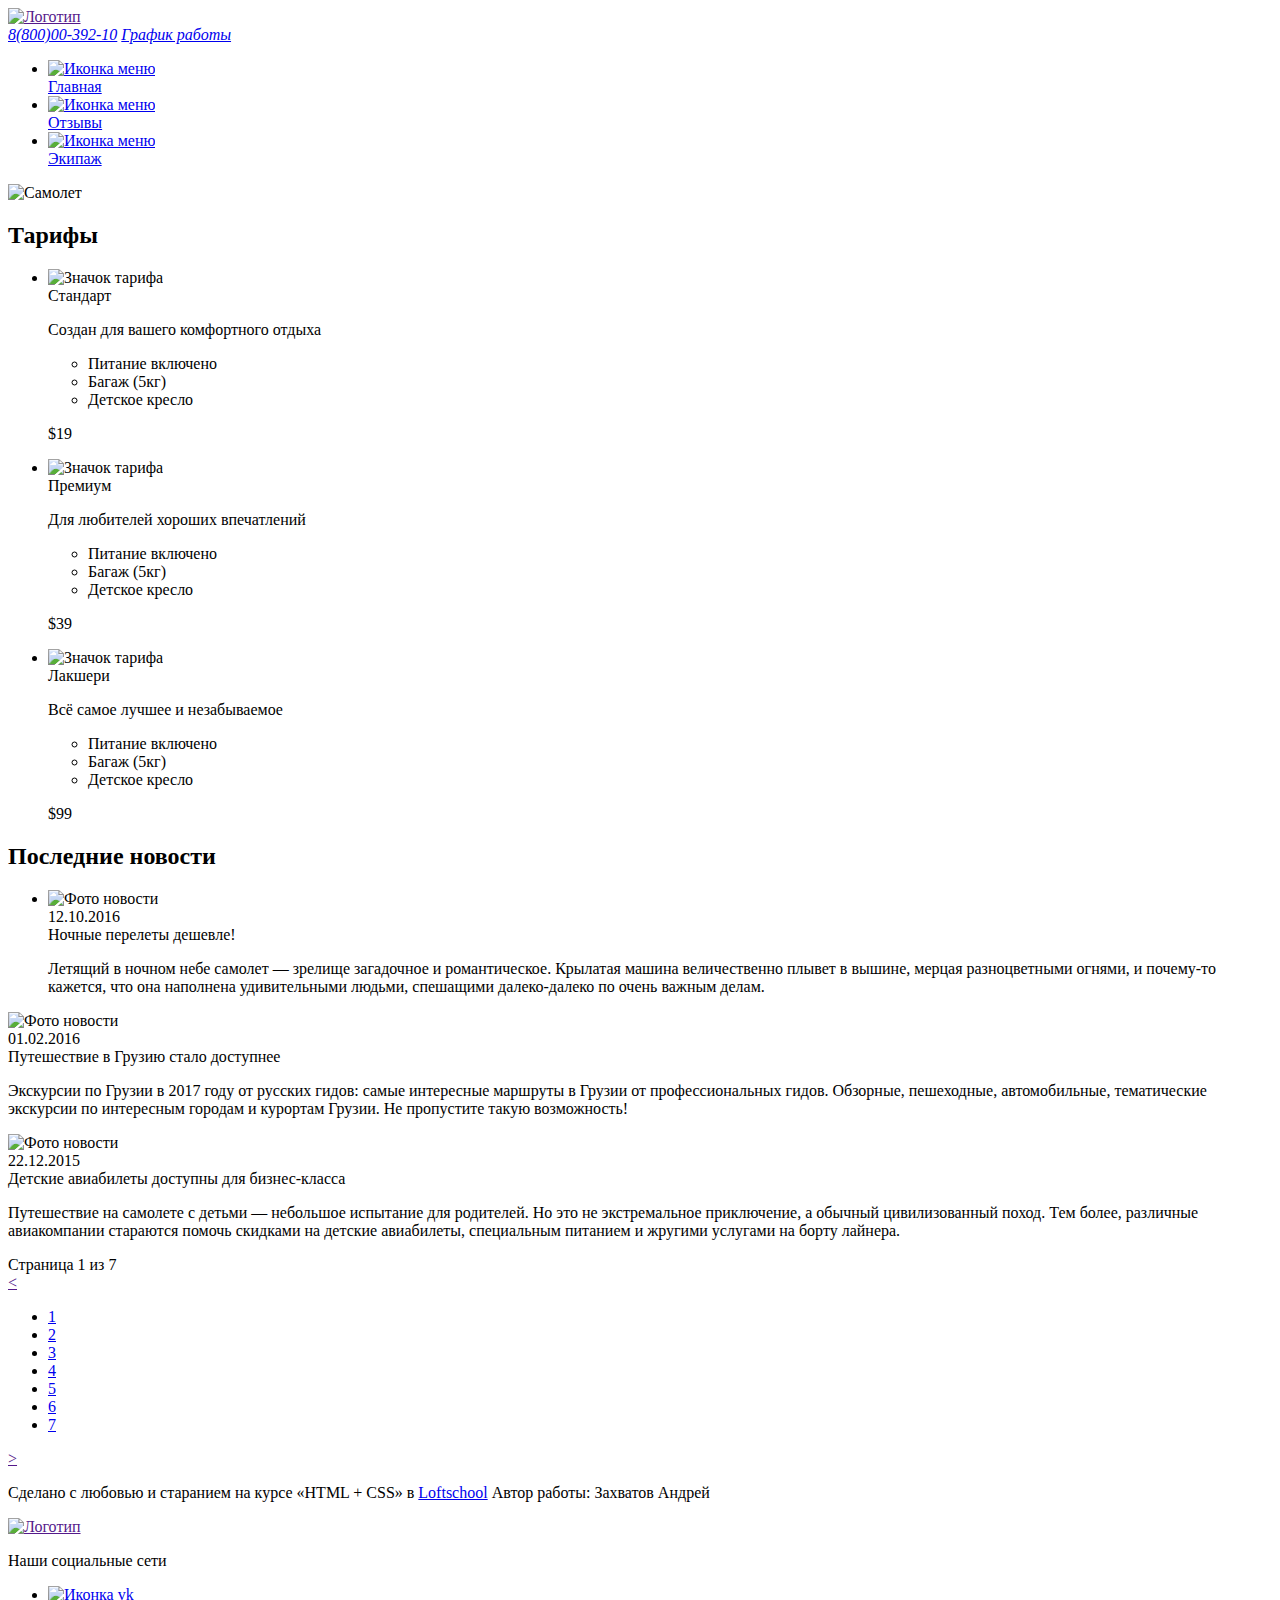
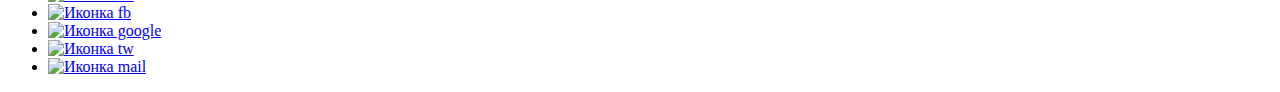
==== index.html @ 5c6799b0 "Создал файл index.html" ====
<!DOCTYPE html>
<html lang="ru">

<head>
  <meta charset="UTF-8">
  <meta name="viewport" content="width=device-width, initial-scale=1.0">
  <meta http-equiv="X-UA-Compatible" content="ie=edge">
  <title>Document</title>
  <link rel="stylesheet" href="./css/main.css" />
</head>

<body>
  <div class="wrapper">
    <header class="header">
      <a href="" class="logo"> <img src="./img/logo_header.png" class="logo__image" alt="Логотип" /> </a>
      <address class="contacts">
        <a href="tel:+78000039210" class="contacts__phone">8(800)00-392-10</a>
        <a href="#" class="contacts__shedule">График работы</a>
      </address>
    </header>
    <div class="container">
      <aside class="sidebar">
        <nav class="menu">
          <ul class="menu__list">
            <li class="menu__item">
              <a href="#" class="menu__link">
                <div class="menu__icon">
                  <img src="./img/main_icon.png" class="menu__icon-picture" alt="Иконка меню">
                </div>
                <div class="menu__title">Главная</div>
              </a>
            </li>
            <li class="menu__item">
              <a href="#" class="menu__link">
                <div class="menu__icon">
                  <img src="./img/feed_icon.png" class="menu__icon-picture" alt="Иконка меню">
                </div>
                <div class="menu__title">Отзывы</div>
              </a>
            </li>
            <li class="menu__item">
              <a href="#" class="menu__link">
                <div class="menu__icon">
                  <img src="./img/team_icon.png" class="menu__icon-picture" alt="Иконка меню">
                </div>
                <div class="menu__title">Экипаж</div>
              </a>
            </li>
          </ul>
        </nav>
      </aside>
      <div class="page-content">
        <img src="./img/Photo.png" alt="Самолет" class="page-cont__pic">
        <div class="tariffs-section">
          <h2 class="section-title">Тарифы</h2>
          <ul class="tariffs">
            <li class="tariffs__item">
              <div class="tariffs__image">
                <img src="./img/flower.png" class="tariffs__image-pic" alt="Значок тарифа">
              </div>
              <div class="tariffs__desc">
                <div class="tariffs__name">Стандарт</div>
                <p class="tariffs__text">
                  Создан для вашего комфортного отдыха
                </p>
                <ul class="tariffs__text-items">
                  <li class="tariffs__text-item">Питание включено</li>
                  <li class="tariffs__text-item">Багаж (5кг)</li>
                  <li class="tariffs__text-item">Детское кресло</li>
                </ul>
                <p class="tariffs__price">$19</p>
              </div>
            </li>
            <li class="tariffs__item">
              <div class="tariffs__image">
                <img src="./img/mark-as-favorite-star.png" class="tariffs__image-pic" alt="Значок тарифа">
              </div>
              <div class="tariffs__desc">
                <div class="tariffs__name">Премиум</div>
                <p class="tariffs__text">
                  Для любителей хороших впечатлений
                </p>
                <ul class="tariffs__text-items">
                  <li class="tariffs__text-item">Питание включено</li>
                  <li class="tariffs__text-item">Багаж (5кг)</li>
                  <li class="tariffs__text-item">Детское кресло</li>
                </ul>
                <p class="tariffs__price">$39</p>
              </div>
            </li>
            <li class="tariffs__item">
              <div class="tariffs__image">
                <img src="./img/painter-palette.png" class="tariffs__image-pic" alt="Значок тарифа">
              </div>
              <div class="tariffs__desc">
                <div class="tariffs__name">Лакшери</div>
                <p class="tariffs__text">
                  Всё самое лучшее и незабываемое
                </p>
                <ul class="tariffs__text-items">
                  <li class="tariffs__text-item">Питание включено</li>
                  <li class="tariffs__text-item">Багаж (5кг)</li>
                  <li class="tariffs__text-item">Детское кресло</li>
                </ul>
                <p class="tariffs__price">$99</p>
              </div>
            </li>
          </ul>
        </div>
        <!--Last News-->
        <div class="last-news-section">
          <h2 class="section-title">Последние новости</h2>
          <ul class="news">
            <li class="news__item">
              <div class="news__image">
                <img src="./img/planeflying1.jpg" class="news__image-pic" alt="Фото новости">
              </div>
              <div class="news__desc">
                <time class="news__date">12.10.2016</div>
              <div class="news__name">Ночные перелеты дешевле!</div>
              <p class="news__text">
                Летящий в ночном небе самолет &mdash; зрелище загадочное и романтическое. Крылатая машина величественно
                плывет в вышине, мерцая разноцветными огнями, и почему-то кажется, что она наполнена удивительными
                людьми, спешащими далеко-далеко по очень важным делам.
              </p>
        </div>
        </li>
        <li class="news__item">
          <div class="news__image">
            <img src="./img/Photomountain.jpg" class="news__image-pic" alt="Фото новости">
          </div>
          <div class="news__desc">
            <div class="news__date">01.02.2016</div>
            <div class="news__name">Путешествие в Грузию стало доступнее</div>
            <p class="news__text">
              Экскурсии по Грузии в 2017 году от русских гидов: самые интересные маршруты в Грузии от профессиональных
              гидов. Обзорные, пешеходные, автомобильные, тематические экскурсии по интересным городам и курортам
              Грузии. Не пропустите такую возможность!
            </p>
          </div>
        </li>
        <li class="news__item">
          <div class="news__image">
            <img src="./img/boy.jpg" class="news__image-pic" alt="Фото новости">
          </div>
          <div class="news__desc">
            <div class="news__date">22.12.2015</div>
            <div class="news__name">Детские авиабилеты доступны для бизнес-класса</div>
            <p class="news__text">
              Путешествие на самолете с детьми &mdash; небольшое испытание для родителей. Но это не экстремальное
              приключение, а обычный цивилизованный поход. Тем более, различные авиакомпании стараются помочь скидками
              на детские авиабилеты, специальным питанием и жругими услугами на борту лайнера.
            </p>
          </div>
        </li>
        </ul>
      </div>
      <div class="pagination">
        <div class="pagination__display">Страница 1 из 7</div>
        <div class="pagination__controlls">
          <a href="" class="pagination__prev">
            <</a> <ul class="pagination__list">
              <li class="pagination__item">
                <a href="#" class="pagination__link">1</a>
              </li>
              <li class="pagination__item">
                <a href="#" class="pagination__link">2</a>
              </li>
              <li class="pagination__item">
                <a href="#" class="pagination__link">3</a>
              </li>
              <li class="pagination__item">
                <a href="#" class="pagination__link">4</a>
              </li>
              <li class="pagination__item">
                <a href="#" class="pagination__link">5</a>
              </li>
              <li class="pagination__item">
                <a href="#" class="pagination__link">6</a>
              </li>
              <li class="pagination__item">
                <a href="#" class="pagination__link">7</a>
              </li>
              </ul>
              <a href="" class="pagination__next">></a>
        </div>
      </div>

    </div>
    <footer class="footer">
      <p class="footer__text">Сделано с любовью и старанием на курсе &#171;HTML + CSS&#187; в <a href="loftschool.com">Loftschool</a>
        Автор работы: Захватов Андрей</p>
      <a href="" class="logo"><img src="./img/logo_header.png" alt="Логотип"></a>
      <div class="social">
        <p class="social__text">Наши социальные сети</p>
        <ul class="social__icons">
          <li class="soc__item">
            <a href="#" class="soc__link">
              <div class="soc__icon">
                <img src="./img/vk.png" class="soc__icon-picture" alt="Иконка vk">
              </div>
            </a>
          </li>
          <li class="soc__item">
            <a href="#" class="soc__link">
              <div class="soc__icon">
                <img src="./img/fb.png" class="soc__icon-picture" alt="Иконка fb">
              </div>
            </a>
          </li>
          <li class="soc__item">
            <a href="#" class="soc__link">
              <div class="soc__icon">
                <img src="./img/google.png" class="soc__icon-picture" alt="Иконка google">
              </div>
            </a>
          </li>
          <li class="soc__item">
            <a href="#" class="soc__link">
              <div class="soc__icon">
                <img src="./img/twitter.png" class="soc__icon-picture" alt="Иконка tw">
              </div>
            </a>
          </li>
          <li class="soc__item">
            <a href="#" class="soc__link">
              <div class="soc__icon">
                <img src="./img/mail.png" class="soc__icon-picture" alt="Иконка mail">
              </div>
            </a>
          </li>
        </ul>
      </div>
    </footer>
  </div>
  </div>
</body>

</html>
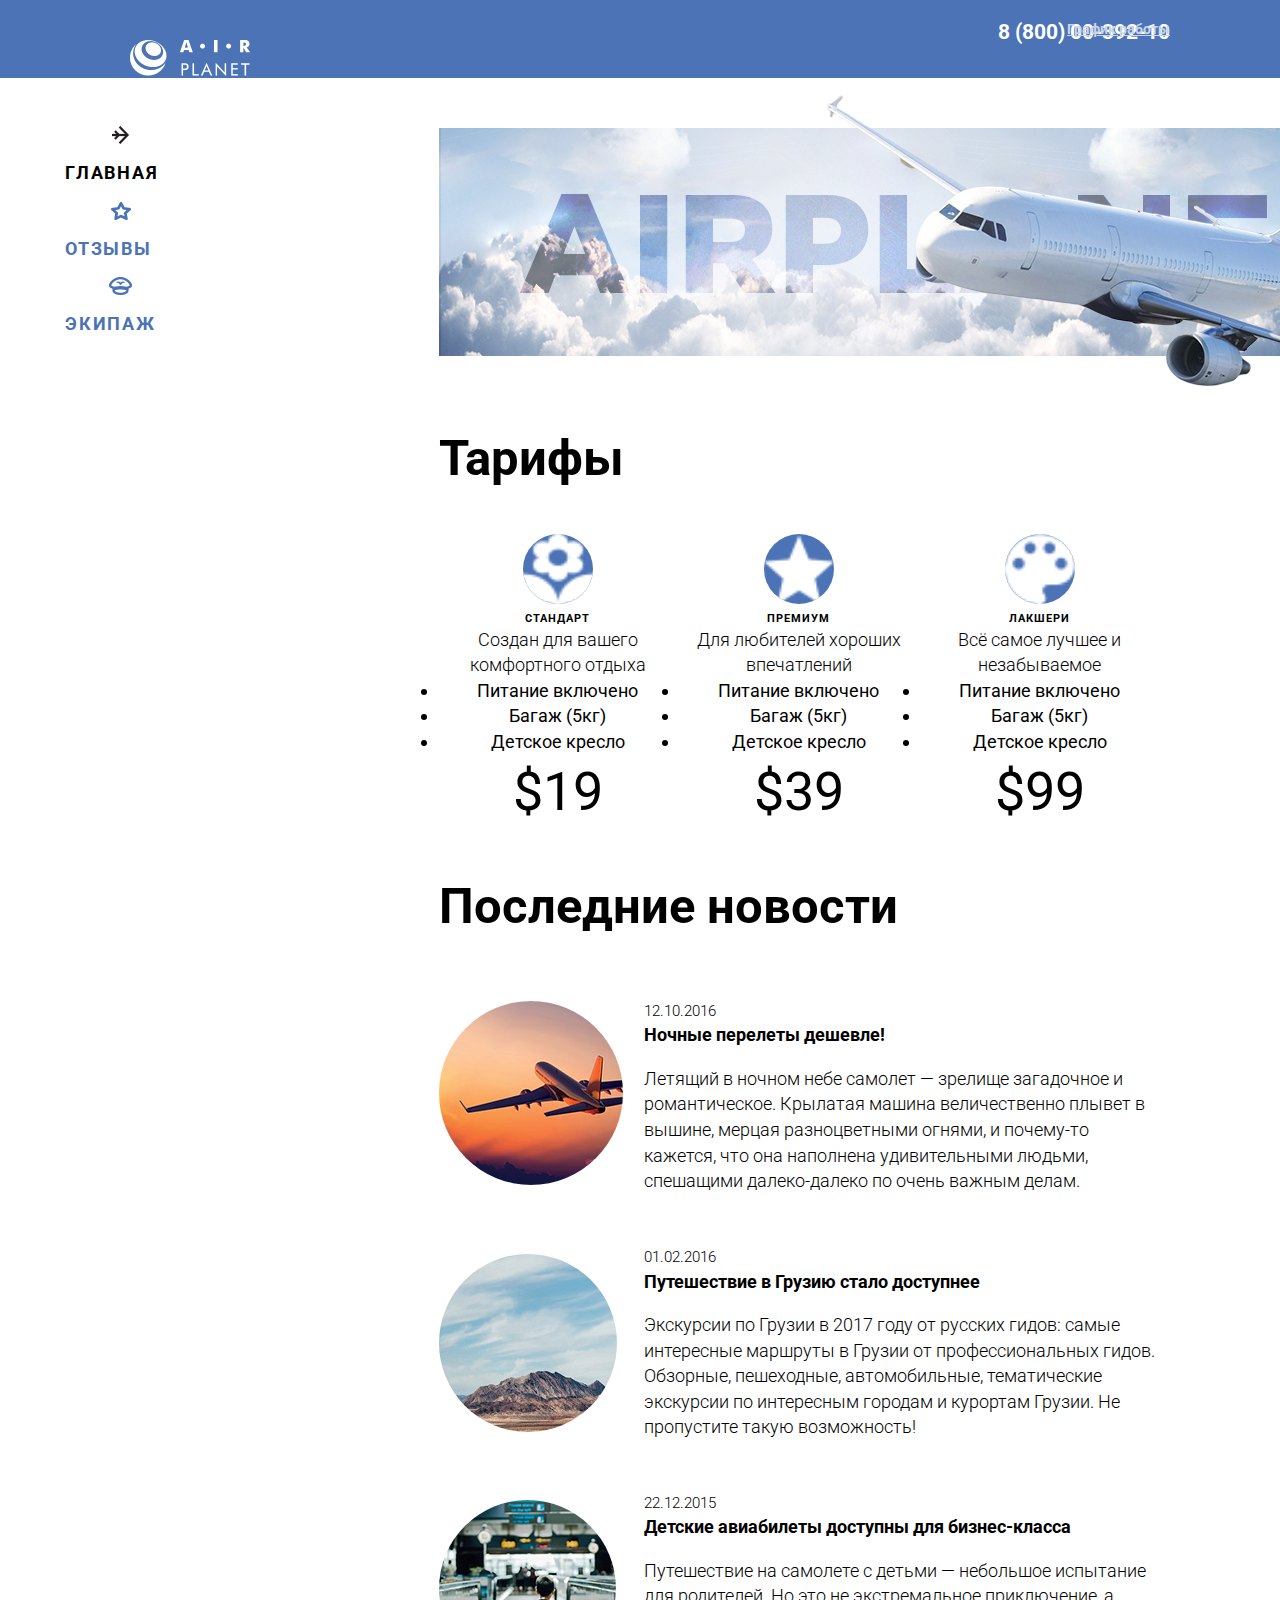
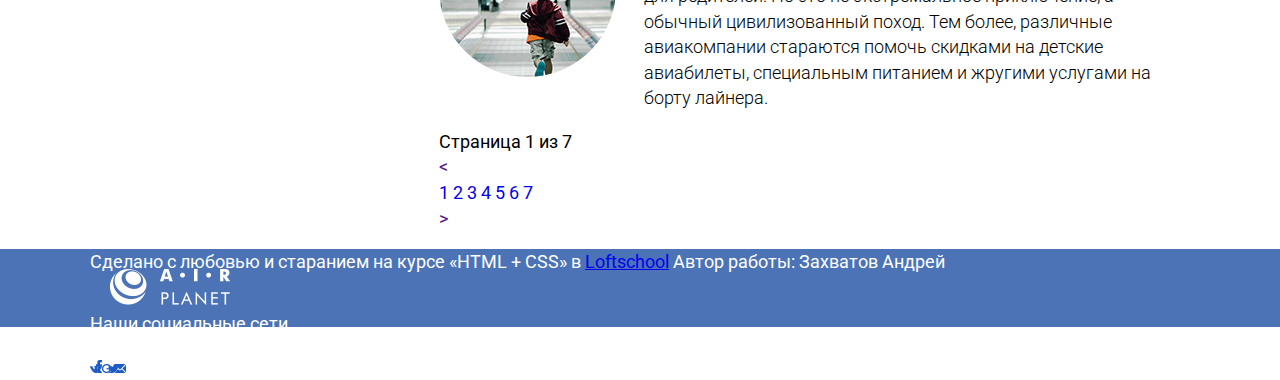
==== commit 69c52f59: "Добавил файл css" ====
--- a/index.html
+++ b/index.html
@@ -6,233 +6,230 @@
   <meta name="viewport" content="width=device-width, initial-scale=1.0">
   <meta http-equiv="X-UA-Compatible" content="ie=edge">
   <title>Document</title>
+  <link href="https://fonts.googleapis.com/css?family=Roboto:300,400,700&amp;subset=cyrillic,cyrillic-ext" rel="stylesheet">
   <link rel="stylesheet" href="./css/main.css" />
 </head>
 
 <body>
   <div class="wrapper">
     <header class="header">
-      <a href="" class="logo"> <img src="./img/logo_header.png" class="logo__image" alt="Логотип" /> </a>
-      <address class="contacts">
-        <a href="tel:+78000039210" class="contacts__phone">8(800)00-392-10</a>
-        <a href="#" class="contacts__shedule">График работы</a>
-      </address>
+      <div class="container header__container">
+        <a href="" class="logo"> <img src="./img/logo_header.png" class="logo__image" alt="Логотип" /> </a>
+        <address class="contacts">
+          <a href="tel:+78000039210" class="contacts__phone">8 (800) 00-392-10</a>
+          <a href="#" class="contacts__shedule">График работы</a>
+        </address>
+      </div>
     </header>
-    <div class="container">
-      <aside class="sidebar">
-        <nav class="menu">
-          <ul class="menu__list">
-            <li class="menu__item">
-              <a href="#" class="menu__link">
-                <div class="menu__icon">
-                  <img src="./img/main_icon.png" class="menu__icon-picture" alt="Иконка меню">
-                </div>
-                <div class="menu__title">Главная</div>
-              </a>
-            </li>
-            <li class="menu__item">
-              <a href="#" class="menu__link">
-                <div class="menu__icon">
-                  <img src="./img/feed_icon.png" class="menu__icon-picture" alt="Иконка меню">
-                </div>
-                <div class="menu__title">Отзывы</div>
-              </a>
-            </li>
-            <li class="menu__item">
-              <a href="#" class="menu__link">
-                <div class="menu__icon">
-                  <img src="./img/team_icon.png" class="menu__icon-picture" alt="Иконка меню">
-                </div>
-                <div class="menu__title">Экипаж</div>
-              </a>
-            </li>
-          </ul>
-        </nav>
-      </aside>
-      <div class="page-content">
-        <img src="./img/Photo.png" alt="Самолет" class="page-cont__pic">
-        <div class="tariffs-section">
-          <h2 class="section-title">Тарифы</h2>
-          <ul class="tariffs">
-            <li class="tariffs__item">
-              <div class="tariffs__image">
-                <img src="./img/flower.png" class="tariffs__image-pic" alt="Значок тарифа">
+    <div class="page">
+      <div class="container">
+        <aside class="sidebar">
+          <nav class="menu">
+            <ul class="menu__list">
+              <li class="menu__item menu__item--active">
+                <a href="#" class="menu__link menu__link--main">Главная
+                </a>
+              </li>
+              <li class="menu__item">
+                <a href="#" class="menu__link menu__link--feed">Отзывы
+                </a>
+              </li>
+              <li class="menu__item">
+                <a href="#" class="menu__link menu__link--team">Экипаж
+                </a>
+              </li>
+            </ul>
+          </nav>
+        </aside>
+
+        <div class="page-content">
+          <div class="airplane-image">
+            <img src="./img/Photo.png" alt="Самолет" class="airplane-img__pic">
+          </div>
+          <div class="tariffs-section">
+            <h2 class="section-title">Тарифы</h2>
+            <ul class="tariffs">
+              <li class="tariffs__item">
+                <div class="tariffs__image">
+                  <img src="./img/flower.png" class="tariffs__image-pic" alt="Значок тарифа">
+                </div>
+                <div class="tariffs__desc">
+                  <div class="tariffs__name">Стандарт</div>
+                  <div class="tariffs__text">Создан для вашего комфортного отдыха</div>
+                  <ul class="tariffs__text-items">
+                    <li class="tariffs__text-item">Питание включено</li>
+                    <li class="tariffs__text-item">Багаж (5кг)</li>
+                    <li class="tariffs__text-item">Детское кресло</li>
+                  </ul>
+                  <div class="tariffs__price">$19</div>
+                </div>
+              </li>
+              <li class="tariffs__item">
+                <div class="tariffs__image">
+                  <img src="./img/mark-as-favorite-star.png" class="tariffs__image-pic" alt="Значок тарифа">
+                </div>
+                <div class="tariffs__desc">
+                  <div class="tariffs__name">Премиум</div>
+                  <div class="tariffs__text">Для любителей хороших впечатлений</div>
+                  <ul class="tariffs__text-items">
+                    <li class="tariffs__text-item">Питание включено</li>
+                    <li class="tariffs__text-item">Багаж (5кг)</li>
+                    <li class="tariffs__text-item">Детское кресло</li>
+                  </ul>
+
+                  <div class="tariffs__price">$39</div>
+                </div>
+              </li>
+              <li class="tariffs__item">
+                <div class="tariffs__image">
+                  <img src="./img/painter-palette.png" class="tariffs__image-pic" alt="Значок тарифа">
+                </div>
+                <div class="tariffs__desc">
+                  <div class="tariffs__name">Лакшери</div>
+                  <div class="tariffs__text">Всё самое лучшее и незабываемое</div>
+                  <ul class="tariffs__text-items">
+                    <li class="tariffs__text-item">Питание включено</li>
+                    <li class="tariffs__text-item">Багаж (5кг)</li>
+                    <li class="tariffs__text-item">Детское кресло</li>
+                  </ul>
+
+                  <div class="tariffs__price">$99</div>
+                </div>
+              </li>
+            </ul>
+          </div>
+          <!--Last News-->
+          <div class="last-news-section">
+            <h2 class="section-title">Последние новости</h2>
+            <ul class="news">
+              <li class="news__item">
+                <div class="news__image">
+                  <img src="./img/planeflying1.jpg" class="news__image-pic" alt="Фото новости">
+                </div>
+                <div class="news__desc">
+                  <time class="news__date">12.10.2016</time>
+                  <div class="news__name">Ночные перелеты дешевле!</div>
+                  <p class="news__text">
+                    Летящий в ночном небе самолет &mdash; зрелище загадочное и романтическое. Крылатая машина
+                    величественно
+                    плывет в вышине, мерцая разноцветными огнями, и почему-то кажется, что она наполнена удивительными
+                    людьми, спешащими далеко-далеко по очень важным делам.
+                  </p>
+                </div>
+              </li>
+              <li class="news__item">
+                <div class="news__image">
+                  <img src="./img/Photomountain.jpg" class="news__image-pic" alt="Фото новости">
+                </div>
+                <div class="news__desc">
+                  <time class="news__date">01.02.2016</time>
+                  <div class="news__name">Путешествие в Грузию стало доступнее</div>
+                  <p class="news__text">
+                    Экскурсии по Грузии в 2017 году от русских гидов: самые интересные маршруты в Грузии от
+                    профессиональных
+                    гидов. Обзорные, пешеходные, автомобильные, тематические экскурсии по интересным городам и курортам
+                    Грузии. Не пропустите такую возможность!
+                  </p>
+                </div>
+              </li>
+              <li class="news__item">
+                <div class="news__image">
+                  <img src="./img/boy.jpg" class="news__image-pic" alt="Фото новости">
+                </div>
+                <div class="news__desc">
+                  <time class="news__date">22.12.2015</time>
+                  <div class="news__name">Детские авиабилеты доступны для бизнес-класса</div>
+                  <p class="news__text">
+                    Путешествие на самолете с детьми &mdash; небольшое испытание для родителей. Но это не экстремальное
+                    приключение, а обычный цивилизованный поход. Тем более, различные авиакомпании стараются помочь
+                    скидками
+                    на детские авиабилеты, специальным питанием и жругими услугами на борту лайнера.
+                  </p>
+                </div>
+              </li>
+            </ul>
+
+            <div class="pagination">
+              <div class="pagination__display">Страница 1 из 7</div>
+              <div class="pagination__controlls">
+                <a href="" class="pagination__prev">
+                  <</a> <ul class="pagination__list">
+                    <li class="pagination__item">
+                      <a href="#" class="pagination__link">1</a>
+                    </li>
+                    <li class="pagination__item">
+                      <a href="#" class="pagination__link">2</a>
+                    </li>
+                    <li class="pagination__item">
+                      <a href="#" class="pagination__link">3</a>
+                    </li>
+                    <li class="pagination__item">
+                      <a href="#" class="pagination__link">4</a>
+                    </li>
+                    <li class="pagination__item">
+                      <a href="#" class="pagination__link">5</a>
+                    </li>
+                    <li class="pagination__item">
+                      <a href="#" class="pagination__link">6</a>
+                    </li>
+                    <li class="pagination__item">
+                      <a href="#" class="pagination__link">7</a>
+                    </li>
+                    </ul>
+                    <a href="" class="pagination__next">></a>
               </div>
-              <div class="tariffs__desc">
-                <div class="tariffs__name">Стандарт</div>
-                <p class="tariffs__text">
-                  Создан для вашего комфортного отдыха
-                </p>
-                <ul class="tariffs__text-items">
-                  <li class="tariffs__text-item">Питание включено</li>
-                  <li class="tariffs__text-item">Багаж (5кг)</li>
-                  <li class="tariffs__text-item">Детское кресло</li>
-                </ul>
-                <p class="tariffs__price">$19</p>
-              </div>
-            </li>
-            <li class="tariffs__item">
-              <div class="tariffs__image">
-                <img src="./img/mark-as-favorite-star.png" class="tariffs__image-pic" alt="Значок тарифа">
-              </div>
-              <div class="tariffs__desc">
-                <div class="tariffs__name">Премиум</div>
-                <p class="tariffs__text">
-                  Для любителей хороших впечатлений
-                </p>
-                <ul class="tariffs__text-items">
-                  <li class="tariffs__text-item">Питание включено</li>
-                  <li class="tariffs__text-item">Багаж (5кг)</li>
-                  <li class="tariffs__text-item">Детское кресло</li>
-                </ul>
-                <p class="tariffs__price">$39</p>
-              </div>
-            </li>
-            <li class="tariffs__item">
-              <div class="tariffs__image">
-                <img src="./img/painter-palette.png" class="tariffs__image-pic" alt="Значок тарифа">
-              </div>
-              <div class="tariffs__desc">
-                <div class="tariffs__name">Лакшери</div>
-                <p class="tariffs__text">
-                  Всё самое лучшее и незабываемое
-                </p>
-                <ul class="tariffs__text-items">
-                  <li class="tariffs__text-item">Питание включено</li>
-                  <li class="tariffs__text-item">Багаж (5кг)</li>
-                  <li class="tariffs__text-item">Детское кресло</li>
-                </ul>
-                <p class="tariffs__price">$99</p>
-              </div>
+            </div>
+          </div>
+        </div>
+      </div>
+      <footer class="footer">
+        <div class="container footer__container">
+        <p class="footer__text">Сделано с любовью и старанием на курсе &#171;HTML + CSS&#187; в <a href="loftschool.com">Loftschool</a>
+          Автор работы: Захватов Андрей</p>
+        <a href="" class="logo"><img src="./img/logo_header.png" alt="Логотип"></a>
+        <div class="social">
+          <p class="social__text">Наши социальные сети</p>
+          <ul class="social__icons">
+            <li class="soc__item">
+              <a href="#" class="soc__link">
+                <div class="soc__icon">
+                  <img src="./img/vk.png" class="soc__icon-picture" alt="Иконка vk">
+                </div>
+              </a>
+            </li>
+            <li class="soc__item">
+              <a href="#" class="soc__link">
+                <div class="soc__icon">
+                  <img src="./img/fb.png" class="soc__icon-picture" alt="Иконка fb">
+                </div>
+              </a>
+            </li>
+            <li class="soc__item">
+              <a href="#" class="soc__link">
+                <div class="soc__icon">
+                  <img src="./img/google.png" class="soc__icon-picture" alt="Иконка google">
+                </div>
+              </a>
+            </li>
+            <li class="soc__item">
+              <a href="#" class="soc__link">
+                <div class="soc__icon">
+                  <img src="./img/twitter.png" class="soc__icon-picture" alt="Иконка tw">
+                </div>
+              </a>
+            </li>
+            <li class="soc__item">
+              <a href="#" class="soc__link">
+                <div class="soc__icon">
+                  <img src="./img/mail.png" class="soc__icon-picture" alt="Иконка mail">
+                </div>
+              </a>
             </li>
           </ul>
         </div>
-        <!--Last News-->
-        <div class="last-news-section">
-          <h2 class="section-title">Последние новости</h2>
-          <ul class="news">
-            <li class="news__item">
-              <div class="news__image">
-                <img src="./img/planeflying1.jpg" class="news__image-pic" alt="Фото новости">
-              </div>
-              <div class="news__desc">
-                <time class="news__date">12.10.2016</div>
-              <div class="news__name">Ночные перелеты дешевле!</div>
-              <p class="news__text">
-                Летящий в ночном небе самолет &mdash; зрелище загадочное и романтическое. Крылатая машина величественно
-                плывет в вышине, мерцая разноцветными огнями, и почему-то кажется, что она наполнена удивительными
-                людьми, спешащими далеко-далеко по очень важным делам.
-              </p>
-        </div>
-        </li>
-        <li class="news__item">
-          <div class="news__image">
-            <img src="./img/Photomountain.jpg" class="news__image-pic" alt="Фото новости">
-          </div>
-          <div class="news__desc">
-            <div class="news__date">01.02.2016</div>
-            <div class="news__name">Путешествие в Грузию стало доступнее</div>
-            <p class="news__text">
-              Экскурсии по Грузии в 2017 году от русских гидов: самые интересные маршруты в Грузии от профессиональных
-              гидов. Обзорные, пешеходные, автомобильные, тематические экскурсии по интересным городам и курортам
-              Грузии. Не пропустите такую возможность!
-            </p>
-          </div>
-        </li>
-        <li class="news__item">
-          <div class="news__image">
-            <img src="./img/boy.jpg" class="news__image-pic" alt="Фото новости">
-          </div>
-          <div class="news__desc">
-            <div class="news__date">22.12.2015</div>
-            <div class="news__name">Детские авиабилеты доступны для бизнес-класса</div>
-            <p class="news__text">
-              Путешествие на самолете с детьми &mdash; небольшое испытание для родителей. Но это не экстремальное
-              приключение, а обычный цивилизованный поход. Тем более, различные авиакомпании стараются помочь скидками
-              на детские авиабилеты, специальным питанием и жругими услугами на борту лайнера.
-            </p>
-          </div>
-        </li>
-        </ul>
       </div>
-      <div class="pagination">
-        <div class="pagination__display">Страница 1 из 7</div>
-        <div class="pagination__controlls">
-          <a href="" class="pagination__prev">
-            <</a> <ul class="pagination__list">
-              <li class="pagination__item">
-                <a href="#" class="pagination__link">1</a>
-              </li>
-              <li class="pagination__item">
-                <a href="#" class="pagination__link">2</a>
-              </li>
-              <li class="pagination__item">
-                <a href="#" class="pagination__link">3</a>
-              </li>
-              <li class="pagination__item">
-                <a href="#" class="pagination__link">4</a>
-              </li>
-              <li class="pagination__item">
-                <a href="#" class="pagination__link">5</a>
-              </li>
-              <li class="pagination__item">
-                <a href="#" class="pagination__link">6</a>
-              </li>
-              <li class="pagination__item">
-                <a href="#" class="pagination__link">7</a>
-              </li>
-              </ul>
-              <a href="" class="pagination__next">></a>
-        </div>
-      </div>
-
+      </footer>
     </div>
-    <footer class="footer">
-      <p class="footer__text">Сделано с любовью и старанием на курсе &#171;HTML + CSS&#187; в <a href="loftschool.com">Loftschool</a>
-        Автор работы: Захватов Андрей</p>
-      <a href="" class="logo"><img src="./img/logo_header.png" alt="Логотип"></a>
-      <div class="social">
-        <p class="social__text">Наши социальные сети</p>
-        <ul class="social__icons">
-          <li class="soc__item">
-            <a href="#" class="soc__link">
-              <div class="soc__icon">
-                <img src="./img/vk.png" class="soc__icon-picture" alt="Иконка vk">
-              </div>
-            </a>
-          </li>
-          <li class="soc__item">
-            <a href="#" class="soc__link">
-              <div class="soc__icon">
-                <img src="./img/fb.png" class="soc__icon-picture" alt="Иконка fb">
-              </div>
-            </a>
-          </li>
-          <li class="soc__item">
-            <a href="#" class="soc__link">
-              <div class="soc__icon">
-                <img src="./img/google.png" class="soc__icon-picture" alt="Иконка google">
-              </div>
-            </a>
-          </li>
-          <li class="soc__item">
-            <a href="#" class="soc__link">
-              <div class="soc__icon">
-                <img src="./img/twitter.png" class="soc__icon-picture" alt="Иконка tw">
-              </div>
-            </a>
-          </li>
-          <li class="soc__item">
-            <a href="#" class="soc__link">
-              <div class="soc__icon">
-                <img src="./img/mail.png" class="soc__icon-picture" alt="Иконка mail">
-              </div>
-            </a>
-          </li>
-        </ul>
-      </div>
-    </footer>
-  </div>
   </div>
 </body>
 
--- a/css/main.css
+++ b/css/main.css
@@ -0,0 +1,249 @@
+body {
+  font-family: 'Roboto', Helvetica, sans-serif;
+  -webkit-font-smoothing: antialiased;
+  -moz-osx-font-smoothing: grayscale;
+  margin: 0;
+  padding: 0;
+  line-height: 1.42;
+  font-size: 18px;
+}
+
+ul {
+  margin: 0;
+  padding: 0;
+}
+
+.header {
+  height: 78px;
+  background-color: #4b73b5;
+  color: white;
+  width: 100%;
+}
+
+.container {
+  margin: 0 auto;
+  width: 1100px;
+}
+
+.header__container {
+  height: 78px;
+  position: relative;
+}
+
+.logo__image {
+  position: absolute;
+  top: 20px;
+  left: 20px;
+}
+
+.contacts {
+  position: absolute;
+  top: 20px;
+  right: 20px;
+  text-align: right;
+  font-weight: bold;
+}
+
+.contacts__phone {
+  font-size: 21px;
+  color: inherit;
+  text-decoration: none;
+  font-style: normal;
+  line-height: 1em;
+}
+
+.contacts__shedule {
+  position: absolute;
+  font-size: 14px;
+  color: #c9d5e9;
+  right: 0;
+  font-style: normal;
+}
+
+.page-content {
+  width: 960px;
+  display: inline-block;
+  vertical-align: top;
+}
+
+.sidebar {
+  width: 130px;
+  /* vertical-align: top;*/
+  display: inline-block;
+  margin-top: 32px;
+  margin-left: -25px;
+}
+
+.menu__list li {
+  list-style: none;
+}
+
+.menu__link {
+  font-weight: bold;
+  color: #4b73b5;
+  text-transform: uppercase;
+  text-decoration: none;
+  letter-spacing: 0.1em;
+}
+
+.menu__link:hover {
+  color: #000;
+}
+
+.menu__link:before {
+  content: "";
+  display: inline-block;
+  vertical-align: middle;
+  width: 111px;
+  height: 50px;
+  background: center center no-repeat;
+}
+
+.menu__item--active .menu__link {
+  color: #000
+}
+
+.menu__link--main:before {
+  background-image: url('../img/main_icon.png');
+}
+
+.menu__link--main:hover:before {
+  background-image: url('../../');
+}
+
+.menu__link--feed:before {
+  background-image: url('../img/feed_icon.png');
+}
+
+/*.menu__link--feed:hover:before {
+  background-image: url('../img/feed_icon.png');
+}*/
+
+.menu__link--team:before {
+  background-image: url('../img/team_icon.png');
+}
+
+.airplane-image {
+  position: relative;
+  top: 17px;
+  right: -240px;
+}
+
+.tariffs-section {
+  margin-top: 24px;
+  margin-left: 240px;
+}
+
+.section-title {
+  font-size: 49px;
+  font-weight: bold;
+}
+
+.tariffs__item {
+  display: inline-block;
+  width: 237px;
+  text-align: center;
+  list-style: none;
+}
+
+.tariffs__text-items {
+  list-style: disc;
+}
+
+.tariffs__image-pic {
+  border-radius: 50%;
+  background-color: #4b73b5;
+  width: 70px;
+  height: 70px;
+}
+
+.tariffs__name {
+  font-weight: bold;
+  font-size: 11px;
+  text-transform: uppercase;
+  letter-spacing: 0.1em;
+}
+
+.tariffs__text {
+  font-weight: 300;
+  font-size: 18px;
+}
+
+.tariffs__price {
+  font-weight: normal;
+  font-size: 54px;
+}
+
+.last-news-section {
+  margin-top: 24px;
+  margin-left: 240px;
+}
+
+.news__item {
+  list-style: none;
+  margin-top: 60px;
+}
+
+.news__desc {
+  margin-top: -195px;
+  margin-left: 205px;
+}
+
+.news__date {
+  font-weight: 300;
+  font-size: 15px;
+}
+
+.news__text {
+  font-weight: 300;
+}
+
+.news__name {
+  font-weight: bold;
+}
+
+.news__image-pic {
+  border-radius: 50%;
+}
+
+.pagination li {
+  display: inline-block;
+  list-style: none;
+}
+
+.pagination__link {
+  text-decoration: none;
+}
+
+.pagination__prev {
+  text-decoration: none;
+}
+
+.pagination__next {
+  text-decoration: none;
+}
+
+.footer {
+  height: 78px;
+  background-color: #4b73b5;
+  color: white;
+  width: 100%;
+}
+.footer__container {
+  height: 78px;
+  position: relative;
+}
+.logo {
+  position: absolute;
+  top: 20px;
+  left: 20px;
+}
+
+.soc__item {
+  display: inline-block;
+  width: 1%;
+}
+
+.social {
+  display: inline-block;
+}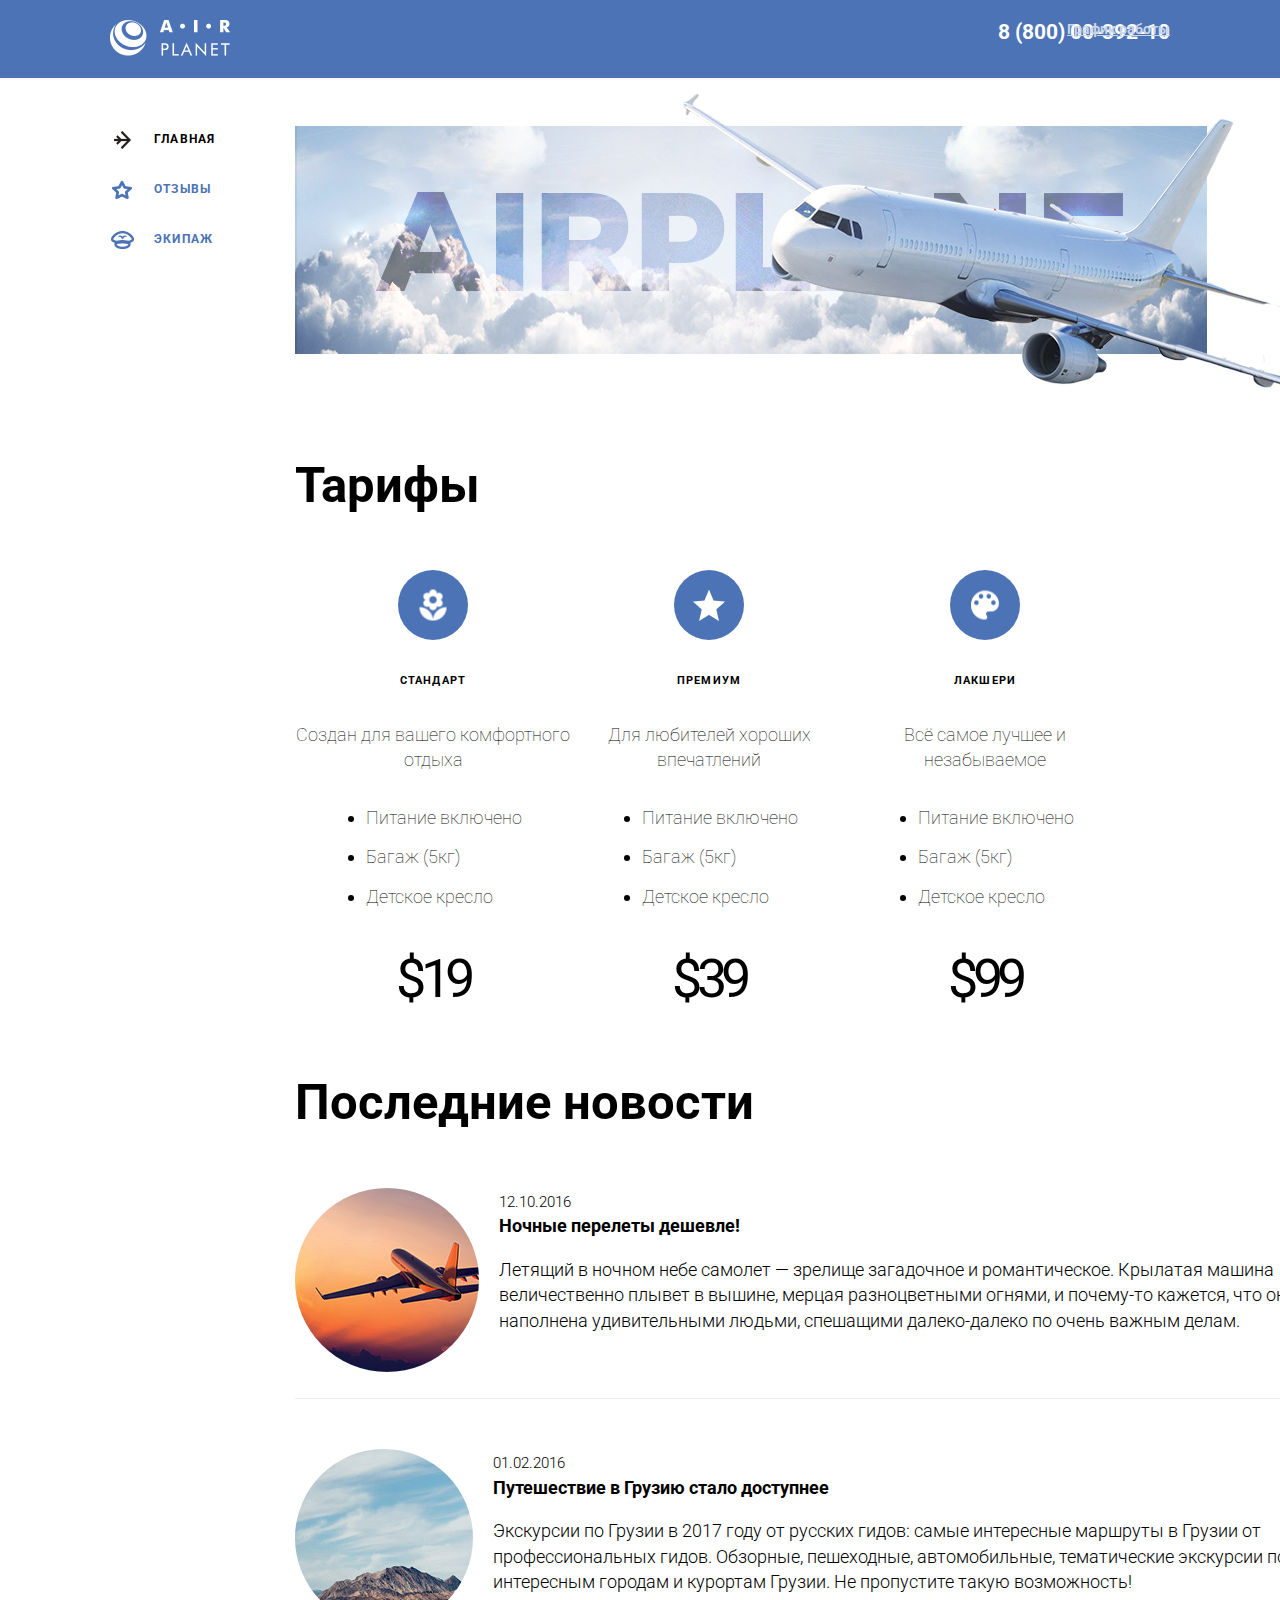
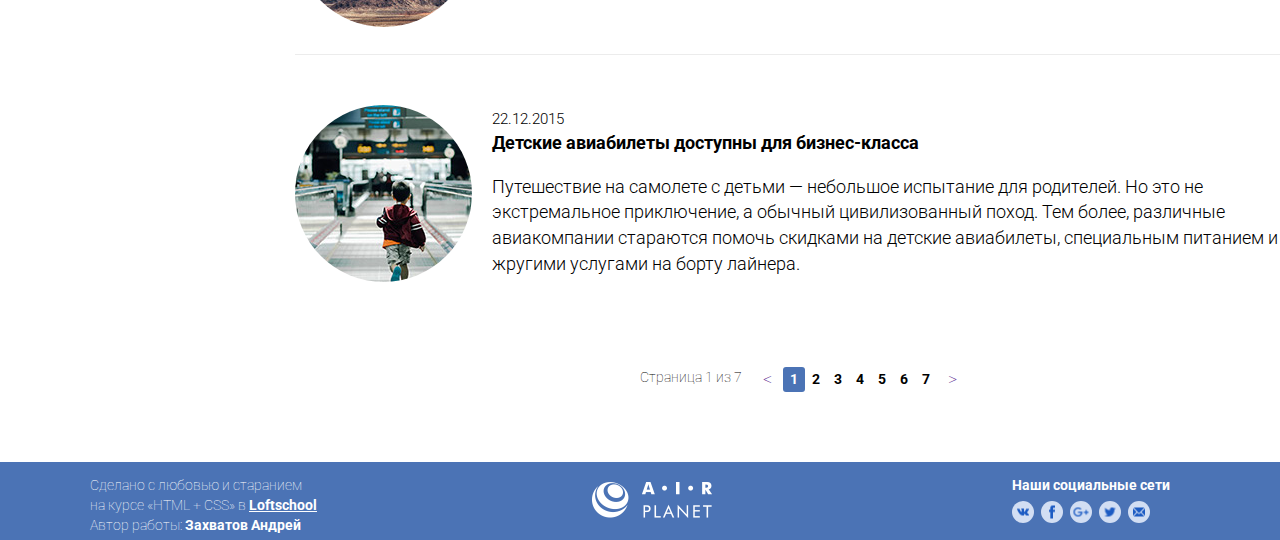
==== commit 5d34cf7e: "Поправил лого в хедере. Завел тег main c классом main. В сайдбаре маргин заменил на паддинг. Заменил" ====
--- a/index.html
+++ b/index.html
@@ -12,26 +12,26 @@
 
 <body>
   <div class="wrapper">
-    <header class="header">
-      <div class="container header__container">
-        <a href="" class="logo"> <img src="./img/logo_header.png" class="logo__image" alt="Логотип" /> </a>
-        <address class="contacts">
-          <a href="tel:+78000039210" class="contacts__phone">8 (800) 00-392-10</a>
-          <a href="#" class="contacts__shedule">График работы</a>
-        </address>
-      </div>
-    </header>
-    <div class="page">
+    <div class="wrapper__content">
+      <header class="header">
+        <div class="container header__container">
+          <a href="" class="logo"> <img src="./img/logo_header.png" class="logo__image" alt="Логотип" /> </a>
+          <address class="contacts">
+            <a href="tel:+78000039210" class="contacts__phone">8 (800) 00-392-10</a>
+            <a href="#" class="contacts__shedule">График работы</a>
+          </address>
+        </div>
+      </header>
       <div class="container">
         <aside class="sidebar">
           <nav class="menu">
             <ul class="menu__list">
               <li class="menu__item menu__item--active">
-                <a href="#" class="menu__link menu__link--main">Главная
+                <a href="./index.html" class="menu__link menu__link--main">Главная
                 </a>
               </li>
               <li class="menu__item">
-                <a href="#" class="menu__link menu__link--feed">Отзывы
+                <a href="./comments.html" class="menu__link menu__link--feed">Отзывы
                 </a>
               </li>
               <li class="menu__item">
@@ -42,7 +42,7 @@
           </nav>
         </aside>
 
-        <div class="page-content">
+        <main class="main-content">
           <div class="airplane-image">
             <img src="./img/Photo.png" alt="Самолет" class="airplane-img__pic">
           </div>
@@ -148,45 +148,47 @@
                 </div>
               </li>
             </ul>
-
-            <div class="pagination">
-              <div class="pagination__display">Страница 1 из 7</div>
-              <div class="pagination__controlls">
-                <a href="" class="pagination__prev">
-                  <</a> <ul class="pagination__list">
-                    <li class="pagination__item">
-                      <a href="#" class="pagination__link">1</a>
-                    </li>
-                    <li class="pagination__item">
-                      <a href="#" class="pagination__link">2</a>
-                    </li>
-                    <li class="pagination__item">
-                      <a href="#" class="pagination__link">3</a>
-                    </li>
-                    <li class="pagination__item">
-                      <a href="#" class="pagination__link">4</a>
-                    </li>
-                    <li class="pagination__item">
-                      <a href="#" class="pagination__link">5</a>
-                    </li>
-                    <li class="pagination__item">
-                      <a href="#" class="pagination__link">6</a>
-                    </li>
-                    <li class="pagination__item">
-                      <a href="#" class="pagination__link">7</a>
-                    </li>
-                    </ul>
-                    <a href="" class="pagination__next">></a>
-              </div>
+          
+          <div class="pagination">
+            <div class="pagination__display">Страница 1 из 7</div>
+            <div class="pagination__controlls">
+              <a href="" class="pagination__butt pagination__prev">
+                <</a> <ul class="pagination__list">
+                  <li class="pagination__item pagination__item_active">
+                    <a href="#" class="pagination__link">1</a>
+                  </li>
+                  <li class="pagination__item">
+                    <a href="#" class="pagination__link">2</a>
+                  </li>
+                  <li class="pagination__item">
+                    <a href="#" class="pagination__link">3</a>
+                  </li>
+                  <li class="pagination__item">
+                    <a href="#" class="pagination__link">4</a>
+                  </li>
+                  <li class="pagination__item">
+                    <a href="#" class="pagination__link">5</a>
+                  </li>
+                  <li class="pagination__item">
+                    <a href="#" class="pagination__link">6</a>
+                  </li>
+                  <li class="pagination__item">
+                    <a href="#" class="pagination__link">7</a>
+                  </li>
+                  </ul>
+                  <a href="" class="pagination__butt pagination__next">></a>
             </div>
           </div>
         </div>
+        </main>
       </div>
-      <footer class="footer">
-        <div class="container footer__container">
-        <p class="footer__text">Сделано с любовью и старанием на курсе &#171;HTML + CSS&#187; в <a href="loftschool.com">Loftschool</a>
-          Автор работы: Захватов Андрей</p>
-        <a href="" class="logo"><img src="./img/logo_header.png" alt="Логотип"></a>
+    </div>
+    <footer class="footer">
+      <div class="container footer__container">
+        <p class="footer__text">Сделано с любовью и старанием <br>
+          на курсе &#171;HTML + CSS&#187; в <a href="loftschool.com"><b>Loftschool</b></a>
+          Автор работы: <b>Захватов Андрей</b></p>
+        <a href="" class="footer__logo"><img src="./img/logo_header.png" alt="Логотип"></a>
         <div class="social">
           <p class="social__text">Наши социальные сети</p>
           <ul class="social__icons">
@@ -228,8 +230,7 @@
           </ul>
         </div>
       </div>
-      </footer>
-    </div>
+    </footer>
   </div>
 </body>
 
--- a/css/main.css
+++ b/css/main.css
@@ -1,249 +1,15 @@
-body {
-  font-family: 'Roboto', Helvetica, sans-serif;
-  -webkit-font-smoothing: antialiased;
-  -moz-osx-font-smoothing: grayscale;
-  margin: 0;
-  padding: 0;
-  line-height: 1.42;
-  font-size: 18px;
-}
+@import url('./layout/normalize.css');
+@import url('./layout/base.css');
 
-ul {
-  margin: 0;
-  padding: 0;
-}
-
-.header {
-  height: 78px;
-  background-color: #4b73b5;
-  color: white;
-  width: 100%;
-}
-
-.container {
-  margin: 0 auto;
-  width: 1100px;
-}
-
-.header__container {
-  height: 78px;
-  position: relative;
-}
-
-.logo__image {
-  position: absolute;
-  top: 20px;
-  left: 20px;
-}
-
-.contacts {
-  position: absolute;
-  top: 20px;
-  right: 20px;
-  text-align: right;
-  font-weight: bold;
-}
-
-.contacts__phone {
-  font-size: 21px;
-  color: inherit;
-  text-decoration: none;
-  font-style: normal;
-  line-height: 1em;
-}
-
-.contacts__shedule {
-  position: absolute;
-  font-size: 14px;
-  color: #c9d5e9;
-  right: 0;
-  font-style: normal;
-}
-
-.page-content {
-  width: 960px;
-  display: inline-block;
-  vertical-align: top;
-}
-
-.sidebar {
-  width: 130px;
-  /* vertical-align: top;*/
-  display: inline-block;
-  margin-top: 32px;
-  margin-left: -25px;
-}
-
-.menu__list li {
-  list-style: none;
-}
-
-.menu__link {
-  font-weight: bold;
-  color: #4b73b5;
-  text-transform: uppercase;
-  text-decoration: none;
-  letter-spacing: 0.1em;
-}
-
-.menu__link:hover {
-  color: #000;
-}
-
-.menu__link:before {
-  content: "";
-  display: inline-block;
-  vertical-align: middle;
-  width: 111px;
-  height: 50px;
-  background: center center no-repeat;
-}
-
-.menu__item--active .menu__link {
-  color: #000
-}
-
-.menu__link--main:before {
-  background-image: url('../img/main_icon.png');
-}
-
-.menu__link--main:hover:before {
-  background-image: url('../../');
-}
-
-.menu__link--feed:before {
-  background-image: url('../img/feed_icon.png');
-}
-
-/*.menu__link--feed:hover:before {
-  background-image: url('../img/feed_icon.png');
-}*/
-
-.menu__link--team:before {
-  background-image: url('../img/team_icon.png');
-}
-
-.airplane-image {
-  position: relative;
-  top: 17px;
-  right: -240px;
-}
-
-.tariffs-section {
-  margin-top: 24px;
-  margin-left: 240px;
-}
-
-.section-title {
-  font-size: 49px;
-  font-weight: bold;
-}
-
-.tariffs__item {
-  display: inline-block;
-  width: 237px;
-  text-align: center;
-  list-style: none;
-}
-
-.tariffs__text-items {
-  list-style: disc;
-}
-
-.tariffs__image-pic {
-  border-radius: 50%;
-  background-color: #4b73b5;
-  width: 70px;
-  height: 70px;
-}
-
-.tariffs__name {
-  font-weight: bold;
-  font-size: 11px;
-  text-transform: uppercase;
-  letter-spacing: 0.1em;
-}
-
-.tariffs__text {
-  font-weight: 300;
-  font-size: 18px;
-}
-
-.tariffs__price {
-  font-weight: normal;
-  font-size: 54px;
-}
-
-.last-news-section {
-  margin-top: 24px;
-  margin-left: 240px;
-}
-
-.news__item {
-  list-style: none;
-  margin-top: 60px;
-}
-
-.news__desc {
-  margin-top: -195px;
-  margin-left: 205px;
-}
-
-.news__date {
-  font-weight: 300;
-  font-size: 15px;
-}
-
-.news__text {
-  font-weight: 300;
-}
-
-.news__name {
-  font-weight: bold;
-}
-
-.news__image-pic {
-  border-radius: 50%;
-}
-
-.pagination li {
-  display: inline-block;
-  list-style: none;
-}
-
-.pagination__link {
-  text-decoration: none;
-}
-
-.pagination__prev {
-  text-decoration: none;
-}
-
-.pagination__next {
-  text-decoration: none;
-}
-
-.footer {
-  height: 78px;
-  background-color: #4b73b5;
-  color: white;
-  width: 100%;
-}
-.footer__container {
-  height: 78px;
-  position: relative;
-}
-.logo {
-  position: absolute;
-  top: 20px;
-  left: 20px;
-}
-
-.soc__item {
-  display: inline-block;
-  width: 1%;
-}
-
-.social {
-  display: inline-block;
-}+@import url('./blocks/header.css');
+@import url('./blocks/logo.css');
+@import url('./blocks/contacts.css');
+@import url('./blocks/sidebar.css');
+@import url('./blocks/main-content.css');
+@import url('./blocks/airplane-image.css');
+@import url('./blocks/section-title.css');
+@import url('./blocks/tariffs.css');
+@import url('./blocks/news.css');
+@import url('./blocks/pagination.css');
+@import url('./blocks/footer.css');
+@import url('./blocks/socials.css');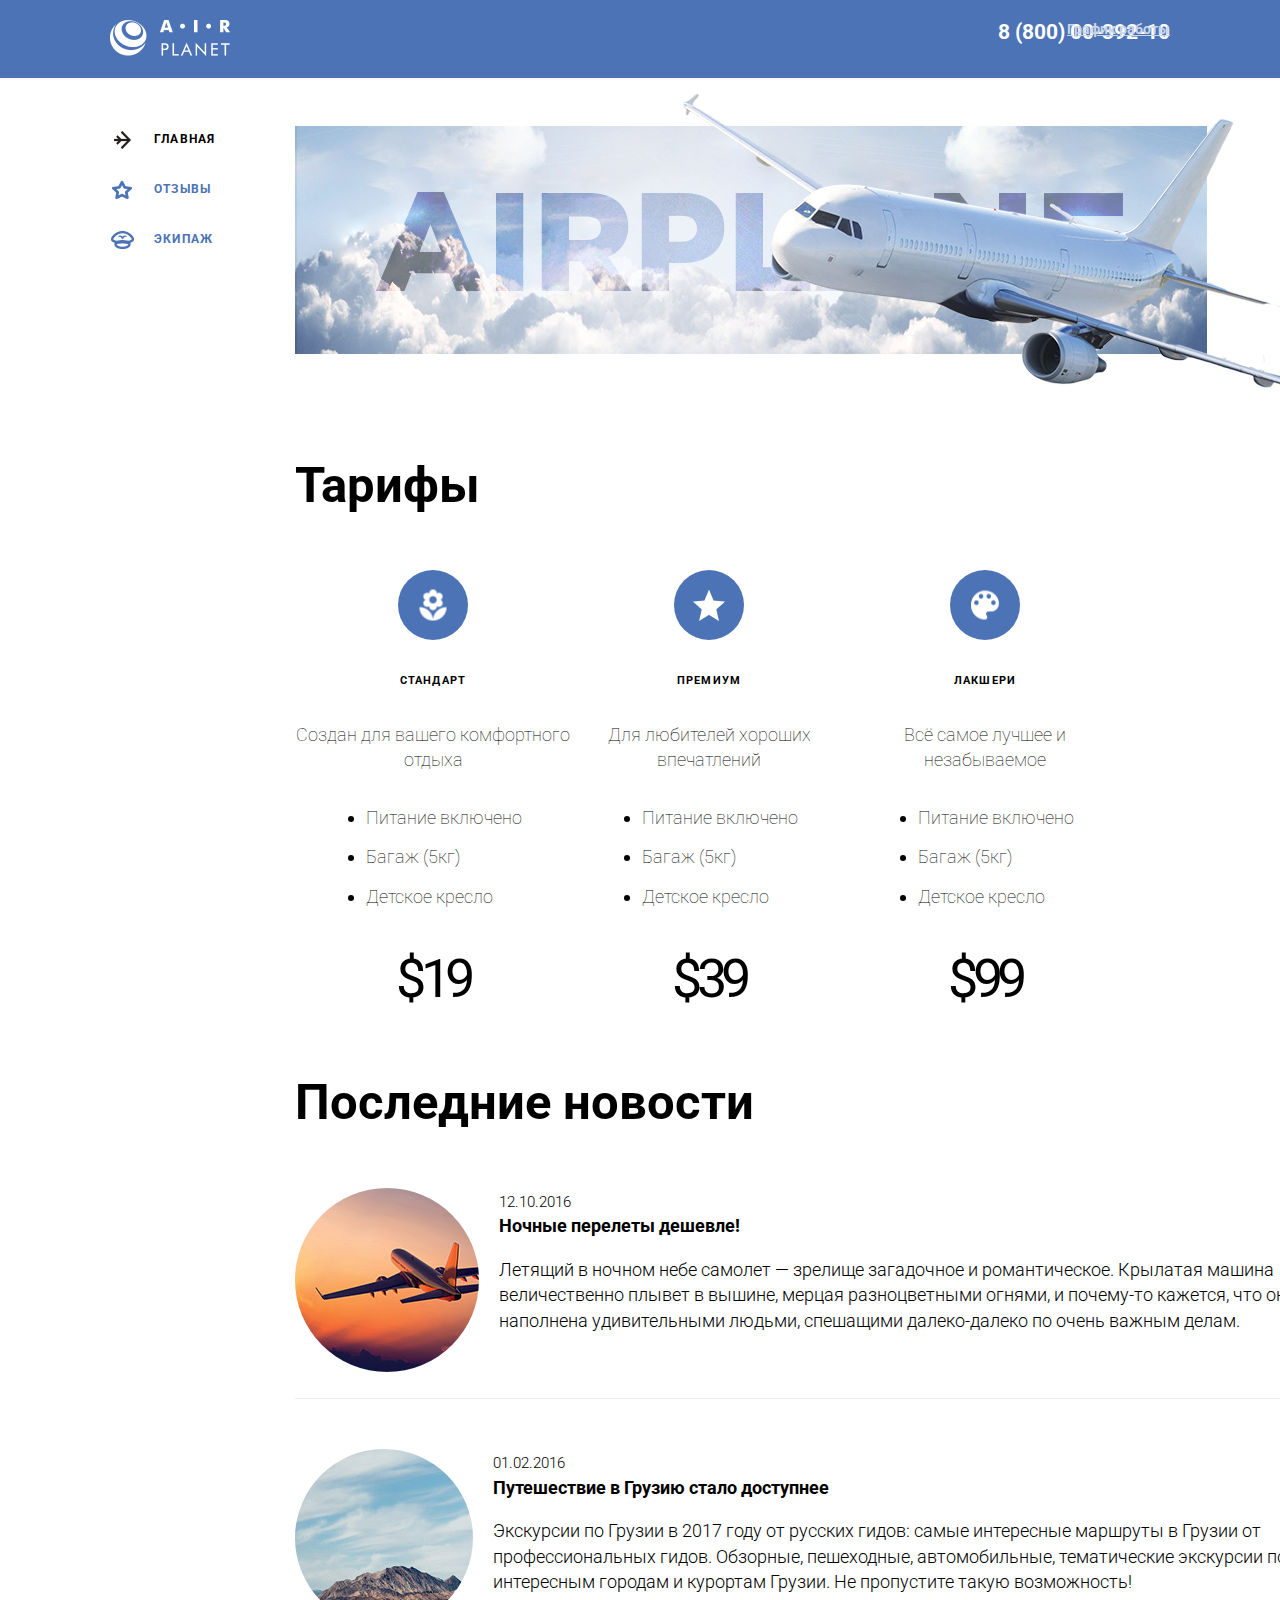
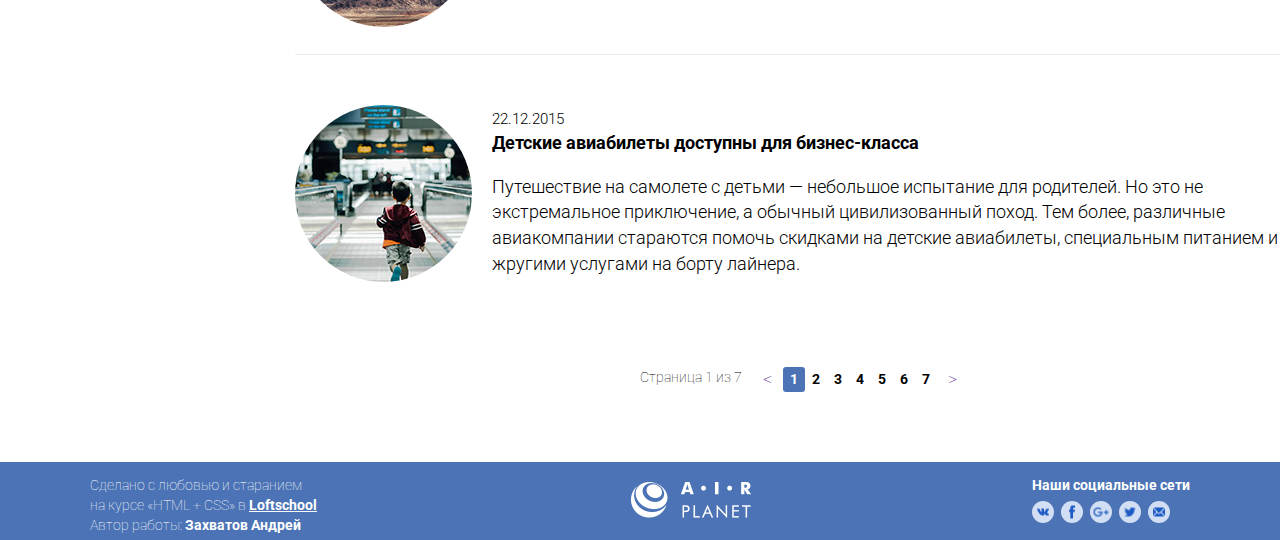
==== commit 532a739f: "Убрал соседей у контейнера. Убрал огромные злые отступы в футере." ====
--- a/index.html
+++ b/index.html
@@ -22,165 +22,170 @@
           </address>
         </div>
       </header>
-      <div class="container">
-        <aside class="sidebar">
-          <nav class="menu">
-            <ul class="menu__list">
-              <li class="menu__item menu__item--active">
-                <a href="./index.html" class="menu__link menu__link--main">Главная
-                </a>
-              </li>
-              <li class="menu__item">
-                <a href="./comments.html" class="menu__link menu__link--feed">Отзывы
-                </a>
-              </li>
-              <li class="menu__item">
-                <a href="#" class="menu__link menu__link--team">Экипаж
-                </a>
-              </li>
-            </ul>
-          </nav>
-        </aside>
-
-        <main class="main-content">
-          <div class="airplane-image">
-            <img src="./img/Photo.png" alt="Самолет" class="airplane-img__pic">
-          </div>
-          <div class="tariffs-section">
-            <h2 class="section-title">Тарифы</h2>
-            <ul class="tariffs">
-              <li class="tariffs__item">
-                <div class="tariffs__image">
-                  <img src="./img/flower.png" class="tariffs__image-pic" alt="Значок тарифа">
-                </div>
-                <div class="tariffs__desc">
-                  <div class="tariffs__name">Стандарт</div>
-                  <div class="tariffs__text">Создан для вашего комфортного отдыха</div>
-                  <ul class="tariffs__text-items">
-                    <li class="tariffs__text-item">Питание включено</li>
-                    <li class="tariffs__text-item">Багаж (5кг)</li>
-                    <li class="tariffs__text-item">Детское кресло</li>
-                  </ul>
-                  <div class="tariffs__price">$19</div>
-                </div>
-              </li>
-              <li class="tariffs__item">
-                <div class="tariffs__image">
-                  <img src="./img/mark-as-favorite-star.png" class="tariffs__image-pic" alt="Значок тарифа">
-                </div>
-                <div class="tariffs__desc">
-                  <div class="tariffs__name">Премиум</div>
-                  <div class="tariffs__text">Для любителей хороших впечатлений</div>
-                  <ul class="tariffs__text-items">
-                    <li class="tariffs__text-item">Питание включено</li>
-                    <li class="tariffs__text-item">Багаж (5кг)</li>
-                    <li class="tariffs__text-item">Детское кресло</li>
-                  </ul>
-
-                  <div class="tariffs__price">$39</div>
-                </div>
-              </li>
-              <li class="tariffs__item">
-                <div class="tariffs__image">
-                  <img src="./img/painter-palette.png" class="tariffs__image-pic" alt="Значок тарифа">
-                </div>
-                <div class="tariffs__desc">
-                  <div class="tariffs__name">Лакшери</div>
-                  <div class="tariffs__text">Всё самое лучшее и незабываемое</div>
-                  <ul class="tariffs__text-items">
-                    <li class="tariffs__text-item">Питание включено</li>
-                    <li class="tariffs__text-item">Багаж (5кг)</li>
-                    <li class="tariffs__text-item">Детское кресло</li>
-                  </ul>
-
-                  <div class="tariffs__price">$99</div>
-                </div>
-              </li>
-            </ul>
-          </div>
-          <!--Last News-->
-          <div class="last-news-section">
-            <h2 class="section-title">Последние новости</h2>
-            <ul class="news">
-              <li class="news__item">
-                <div class="news__image">
-                  <img src="./img/planeflying1.jpg" class="news__image-pic" alt="Фото новости">
-                </div>
-                <div class="news__desc">
-                  <time class="news__date">12.10.2016</time>
-                  <div class="news__name">Ночные перелеты дешевле!</div>
-                  <p class="news__text">
-                    Летящий в ночном небе самолет &mdash; зрелище загадочное и романтическое. Крылатая машина
-                    величественно
-                    плывет в вышине, мерцая разноцветными огнями, и почему-то кажется, что она наполнена удивительными
-                    людьми, спешащими далеко-далеко по очень важным делам.
-                  </p>
-                </div>
-              </li>
-              <li class="news__item">
-                <div class="news__image">
-                  <img src="./img/Photomountain.jpg" class="news__image-pic" alt="Фото новости">
-                </div>
-                <div class="news__desc">
-                  <time class="news__date">01.02.2016</time>
-                  <div class="news__name">Путешествие в Грузию стало доступнее</div>
-                  <p class="news__text">
-                    Экскурсии по Грузии в 2017 году от русских гидов: самые интересные маршруты в Грузии от
-                    профессиональных
-                    гидов. Обзорные, пешеходные, автомобильные, тематические экскурсии по интересным городам и курортам
-                    Грузии. Не пропустите такую возможность!
-                  </p>
-                </div>
-              </li>
-              <li class="news__item">
-                <div class="news__image">
-                  <img src="./img/boy.jpg" class="news__image-pic" alt="Фото новости">
-                </div>
-                <div class="news__desc">
-                  <time class="news__date">22.12.2015</time>
-                  <div class="news__name">Детские авиабилеты доступны для бизнес-класса</div>
-                  <p class="news__text">
-                    Путешествие на самолете с детьми &mdash; небольшое испытание для родителей. Но это не экстремальное
-                    приключение, а обычный цивилизованный поход. Тем более, различные авиакомпании стараются помочь
-                    скидками
-                    на детские авиабилеты, специальным питанием и жругими услугами на борту лайнера.
-                  </p>
-                </div>
-              </li>
-            </ul>
-          
-          <div class="pagination">
-            <div class="pagination__display">Страница 1 из 7</div>
-            <div class="pagination__controlls">
-              <a href="" class="pagination__butt pagination__prev">
-                <</a> <ul class="pagination__list">
-                  <li class="pagination__item pagination__item_active">
-                    <a href="#" class="pagination__link">1</a>
-                  </li>
-                  <li class="pagination__item">
-                    <a href="#" class="pagination__link">2</a>
-                  </li>
-                  <li class="pagination__item">
-                    <a href="#" class="pagination__link">3</a>
-                  </li>
-                  <li class="pagination__item">
-                    <a href="#" class="pagination__link">4</a>
-                  </li>
-                  <li class="pagination__item">
-                    <a href="#" class="pagination__link">5</a>
-                  </li>
-                  <li class="pagination__item">
-                    <a href="#" class="pagination__link">6</a>
-                  </li>
-                  <li class="pagination__item">
-                    <a href="#" class="pagination__link">7</a>
-                  </li>
-                  </ul>
-                  <a href="" class="pagination__butt pagination__next">></a>
+      <div class="page">
+        <div class="container">
+          <aside class="sidebar">
+            <nav class="menu">
+              <ul class="menu__list">
+                <li class="menu__item menu__item--active">
+                  <a href="./index.html" class="menu__link menu__link--main">Главная
+                  </a>
+                </li>
+                <li class="menu__item">
+                  <a href="./comments.html" class="menu__link menu__link--feed">Отзывы
+                  </a>
+                </li>
+                <li class="menu__item">
+                  <a href="#" class="menu__link menu__link--team">Экипаж
+                  </a>
+                </li>
+              </ul>
+            </nav>
+          </aside>
+
+          <main class="main-content">
+            <div class="airplane-image">
+              <img src="./img/Photo.png" alt="Самолет" class="airplane-img__pic">
             </div>
-          </div>
+            <div class="tariffs-section">
+              <h2 class="section-title">Тарифы</h2>
+              <ul class="tariffs">
+                <li class="tariffs__item">
+                  <div class="tariffs__image">
+                    <img src="./img/flower.png" class="tariffs__image-pic" alt="Значок тарифа">
+                  </div>
+                  <div class="tariffs__desc">
+                    <div class="tariffs__name">Стандарт</div>
+                    <div class="tariffs__text">Создан для вашего комфортного отдыха</div>
+                    <ul class="tariffs__text-items">
+                      <li class="tariffs__text-item">Питание включено</li>
+                      <li class="tariffs__text-item">Багаж (5кг)</li>
+                      <li class="tariffs__text-item">Детское кресло</li>
+                    </ul>
+                    <div class="tariffs__price">$19</div>
+                  </div>
+                </li>
+                <li class="tariffs__item">
+                  <div class="tariffs__image">
+                    <img src="./img/mark-as-favorite-star.png" class="tariffs__image-pic" alt="Значок тарифа">
+                  </div>
+                  <div class="tariffs__desc">
+                    <div class="tariffs__name">Премиум</div>
+                    <div class="tariffs__text">Для любителей хороших впечатлений</div>
+                    <ul class="tariffs__text-items">
+                      <li class="tariffs__text-item">Питание включено</li>
+                      <li class="tariffs__text-item">Багаж (5кг)</li>
+                      <li class="tariffs__text-item">Детское кресло</li>
+                    </ul>
+
+                    <div class="tariffs__price">$39</div>
+                  </div>
+                </li>
+                <li class="tariffs__item">
+                  <div class="tariffs__image">
+                    <img src="./img/painter-palette.png" class="tariffs__image-pic" alt="Значок тарифа">
+                  </div>
+                  <div class="tariffs__desc">
+                    <div class="tariffs__name">Лакшери</div>
+                    <div class="tariffs__text">Всё самое лучшее и незабываемое</div>
+                    <ul class="tariffs__text-items">
+                      <li class="tariffs__text-item">Питание включено</li>
+                      <li class="tariffs__text-item">Багаж (5кг)</li>
+                      <li class="tariffs__text-item">Детское кресло</li>
+                    </ul>
+
+                    <div class="tariffs__price">$99</div>
+                  </div>
+                </li>
+              </ul>
+            </div>
+            <!--Last News-->
+            <div class="last-news-section">
+              <h2 class="section-title">Последние новости</h2>
+              <ul class="news">
+                <li class="news__item">
+                  <div class="news__image">
+                    <img src="./img/planeflying1.jpg" class="news__image-pic" alt="Фото новости">
+                  </div>
+                  <div class="news__desc">
+                    <time class="news__date">12.10.2016</time>
+                    <div class="news__name">Ночные перелеты дешевле!</div>
+                    <p class="news__text">
+                      Летящий в ночном небе самолет &mdash; зрелище загадочное и романтическое. Крылатая машина
+                      величественно
+                      плывет в вышине, мерцая разноцветными огнями, и почему-то кажется, что она наполнена
+                      удивительными
+                      людьми, спешащими далеко-далеко по очень важным делам.
+                    </p>
+                  </div>
+                </li>
+                <li class="news__item">
+                  <div class="news__image">
+                    <img src="./img/Photomountain.jpg" class="news__image-pic" alt="Фото новости">
+                  </div>
+                  <div class="news__desc">
+                    <time class="news__date">01.02.2016</time>
+                    <div class="news__name">Путешествие в Грузию стало доступнее</div>
+                    <p class="news__text">
+                      Экскурсии по Грузии в 2017 году от русских гидов: самые интересные маршруты в Грузии от
+                      профессиональных
+                      гидов. Обзорные, пешеходные, автомобильные, тематические экскурсии по интересным городам и
+                      курортам
+                      Грузии. Не пропустите такую возможность!
+                    </p>
+                  </div>
+                </li>
+                <li class="news__item">
+                  <div class="news__image">
+                    <img src="./img/boy.jpg" class="news__image-pic" alt="Фото новости">
+                  </div>
+                  <div class="news__desc">
+                    <time class="news__date">22.12.2015</time>
+                    <div class="news__name">Детские авиабилеты доступны для бизнес-класса</div>
+                    <p class="news__text">
+                      Путешествие на самолете с детьми &mdash; небольшое испытание для родителей. Но это не
+                      экстремальное
+                      приключение, а обычный цивилизованный поход. Тем более, различные авиакомпании стараются помочь
+                      скидками
+                      на детские авиабилеты, специальным питанием и жругими услугами на борту лайнера.
+                    </p>
+                  </div>
+                </li>
+              </ul>
+
+              <div class="pagination">
+                <div class="pagination__display">Страница 1 из 7</div>
+                <div class="pagination__controlls">
+                  <a href="" class="pagination__butt pagination__prev">
+                    <</a> <ul class="pagination__list">
+                      <li class="pagination__item pagination__item_active">
+                        <a href="#" class="pagination__link">1</a>
+                      </li>
+                      <li class="pagination__item">
+                        <a href="#" class="pagination__link">2</a>
+                      </li>
+                      <li class="pagination__item">
+                        <a href="#" class="pagination__link">3</a>
+                      </li>
+                      <li class="pagination__item">
+                        <a href="#" class="pagination__link">4</a>
+                      </li>
+                      <li class="pagination__item">
+                        <a href="#" class="pagination__link">5</a>
+                      </li>
+                      <li class="pagination__item">
+                        <a href="#" class="pagination__link">6</a>
+                      </li>
+                      <li class="pagination__item">
+                        <a href="#" class="pagination__link">7</a>
+                      </li>
+                      </ul>
+                      <a href="" class="pagination__butt pagination__next">></a>
+                </div>
+              </div>
+            </div>
+          </main>
         </div>
-        </main>
       </div>
     </div>
     <footer class="footer">
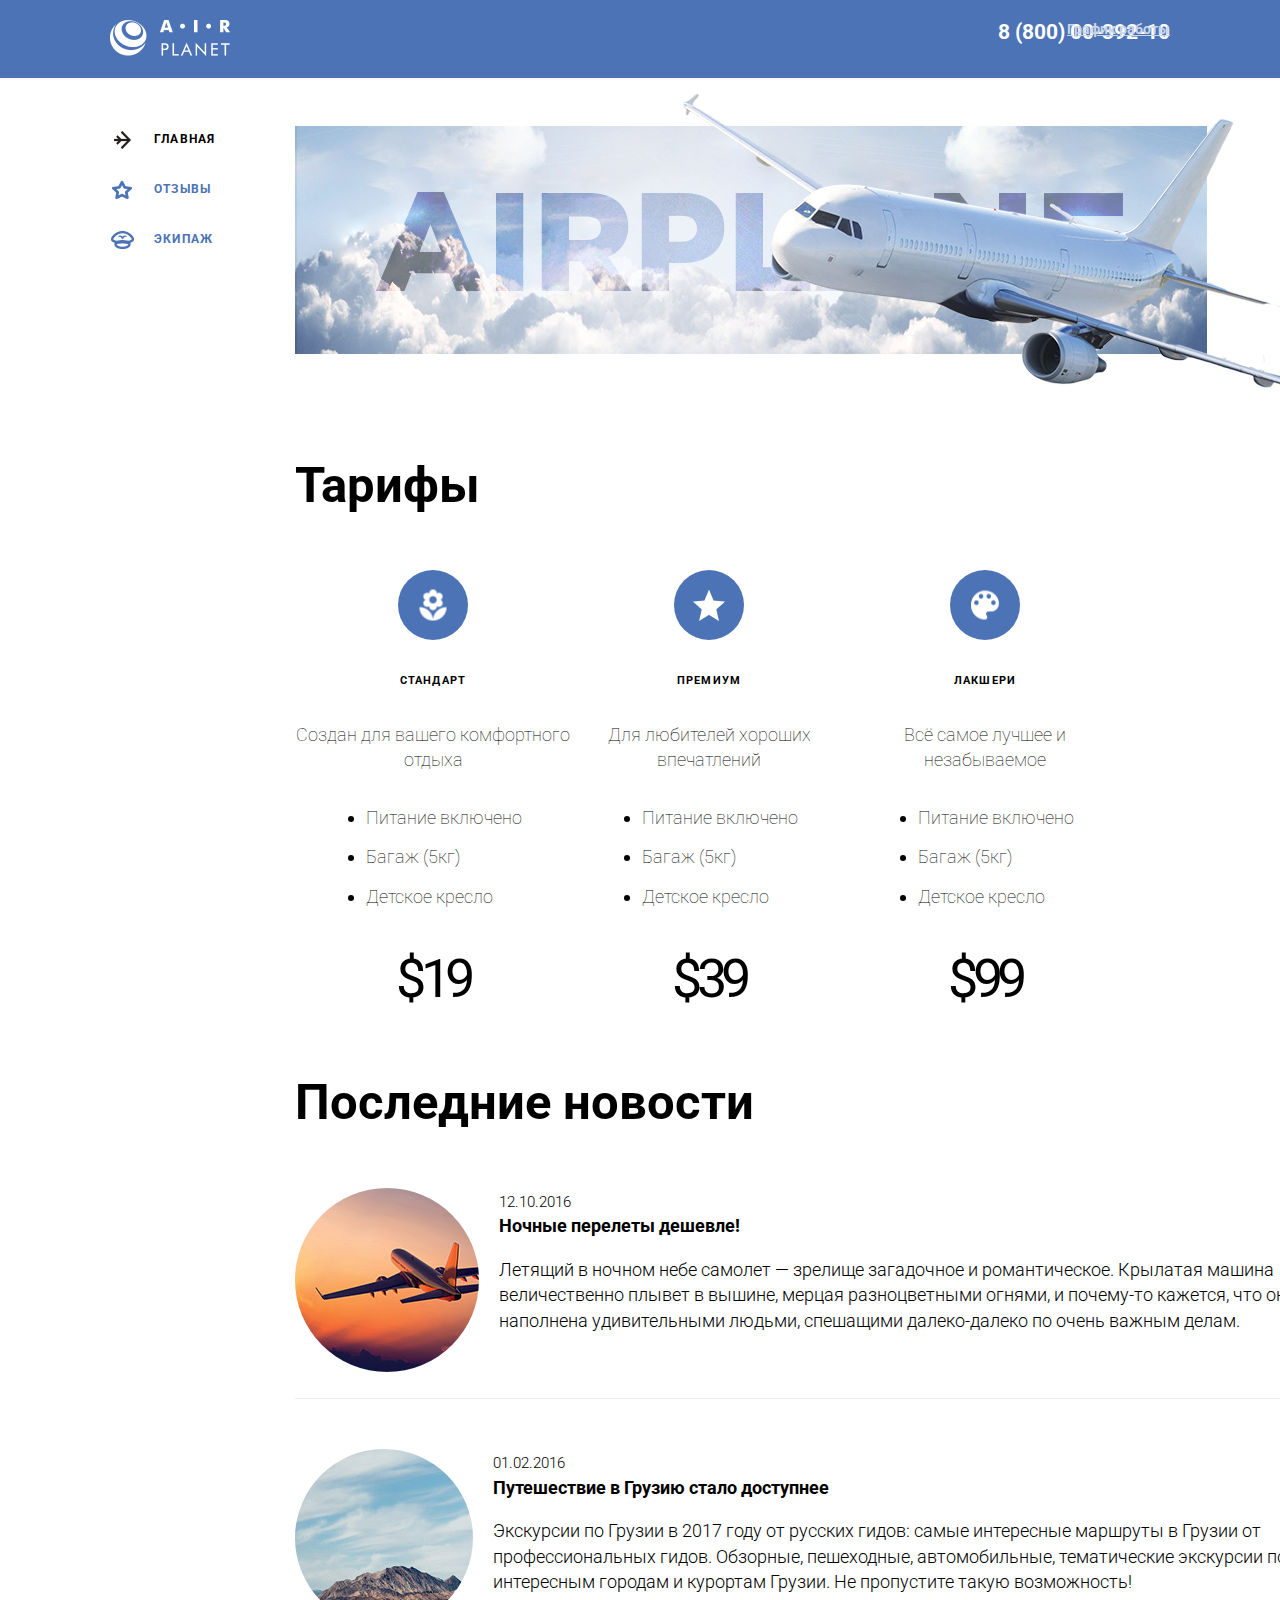
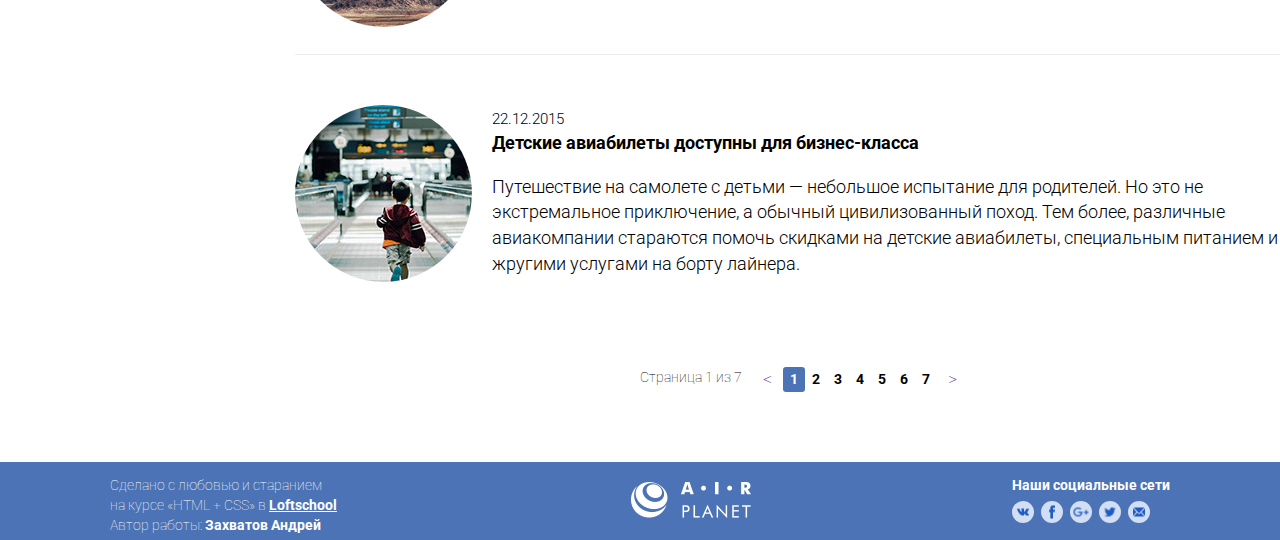
==== commit fe09474c: "Добавил боковой паддинг элементам в футере" ====
--- a/index.html
+++ b/index.html
@@ -190,11 +190,11 @@
     </div>
     <footer class="footer">
       <div class="container footer__container">
-        <p class="footer__text">Сделано с любовью и старанием <br>
+        <p class="footer-elem footer__text">Сделано с любовью и старанием <br>
           на курсе &#171;HTML + CSS&#187; в <a href="loftschool.com"><b>Loftschool</b></a>
           Автор работы: <b>Захватов Андрей</b></p>
-        <a href="" class="footer__logo"><img src="./img/logo_header.png" alt="Логотип"></a>
-        <div class="social">
+        <a href="" class="footer-elem footer__logo"><img src="./img/logo_header.png" alt="Логотип"></a>
+        <div class="footer-elem social">
           <p class="social__text">Наши социальные сети</p>
           <ul class="social__icons">
             <li class="soc__item">
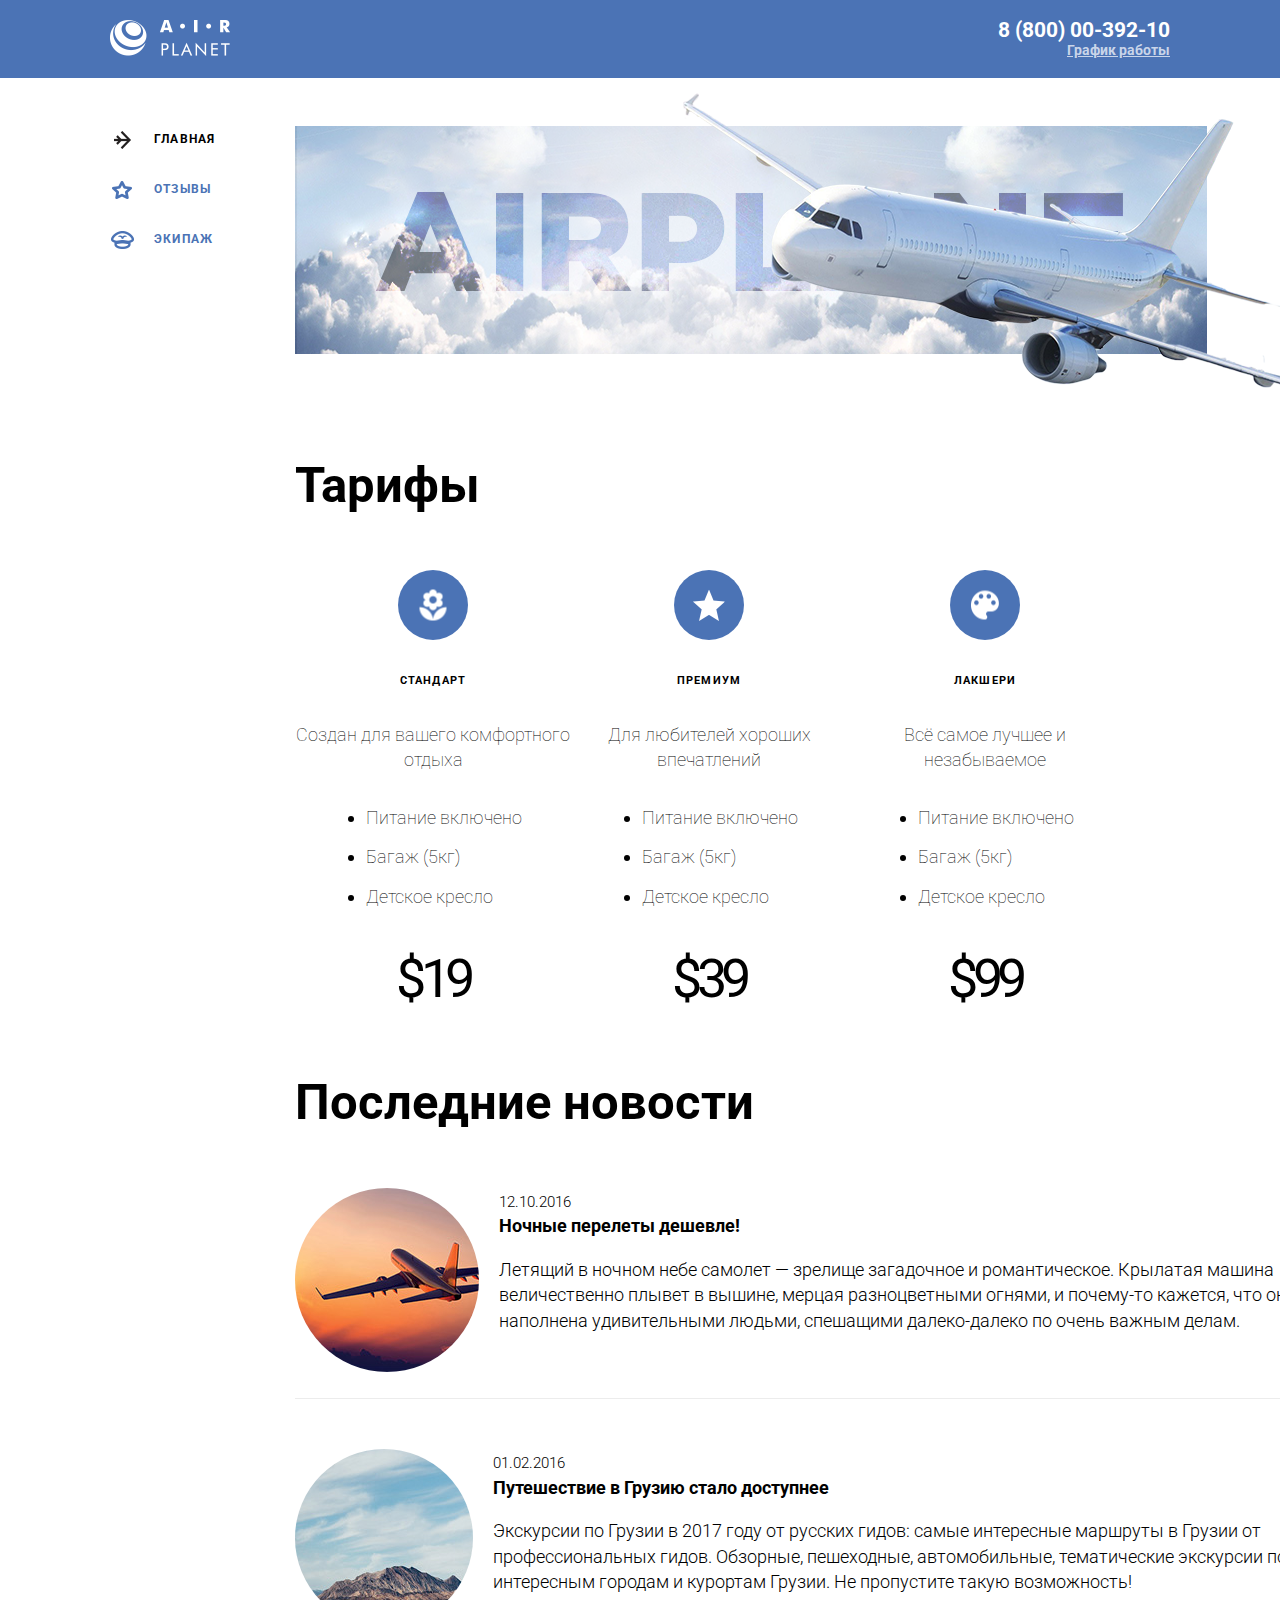
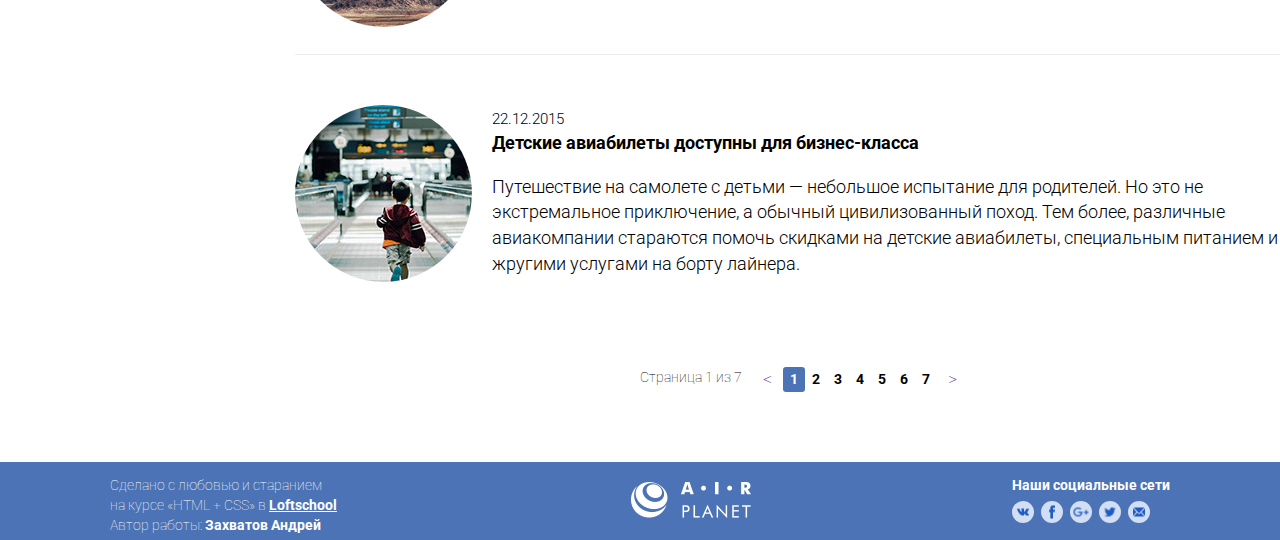
==== commit 1dedb96c: "Загрузил файлы для задания от 3 недели" ====
--- a/index.html
+++ b/index.html
@@ -15,7 +15,7 @@
     <div class="wrapper__content">
       <header class="header">
         <div class="container header__container">
-          <a href="" class="logo"> <img src="./img/logo_header.png" class="logo__image" alt="Логотип" /> </a>
+          <a href="./index.html" class="logo"> <img src="./img/logo_header.png" class="logo__image" alt="Логотип" /> </a>
           <address class="contacts">
             <a href="tel:+78000039210" class="contacts__phone">8 (800) 00-392-10</a>
             <a href="#" class="contacts__shedule">График работы</a>
@@ -36,7 +36,7 @@
                   </a>
                 </li>
                 <li class="menu__item">
-                  <a href="#" class="menu__link menu__link--team">Экипаж
+                  <a href="./team.html" class="menu__link menu__link--team">Экипаж
                   </a>
                 </li>
               </ul>
@@ -193,7 +193,7 @@
         <p class="footer-elem footer__text">Сделано с любовью и старанием <br>
           на курсе &#171;HTML + CSS&#187; в <a href="loftschool.com"><b>Loftschool</b></a>
           Автор работы: <b>Захватов Андрей</b></p>
-        <a href="" class="footer-elem footer__logo"><img src="./img/logo_header.png" alt="Логотип"></a>
+        <a href="./index.html" class="footer-elem footer__logo"><img src="./img/logo_header.png" alt="Логотип"></a>
         <div class="footer-elem social">
           <p class="social__text">Наши социальные сети</p>
           <ul class="social__icons">
--- a/css/main.css
+++ b/css/main.css
@@ -8,8 +8,14 @@
 @import url('./blocks/main-content.css');
 @import url('./blocks/airplane-image.css');
 @import url('./blocks/section-title.css');
+@import url('./blocks/page__nav.css');
+@import url('./blocks/page__feed.css');
+@import url('./blocks/page__team.css');
 @import url('./blocks/tariffs.css');
 @import url('./blocks/news.css');
+@import url('./blocks/partners.css');
 @import url('./blocks/pagination.css');
+@import url('./blocks/page__text.css');
+@import url('./blocks/main-addfeed.css');
 @import url('./blocks/footer.css');
 @import url('./blocks/socials.css');